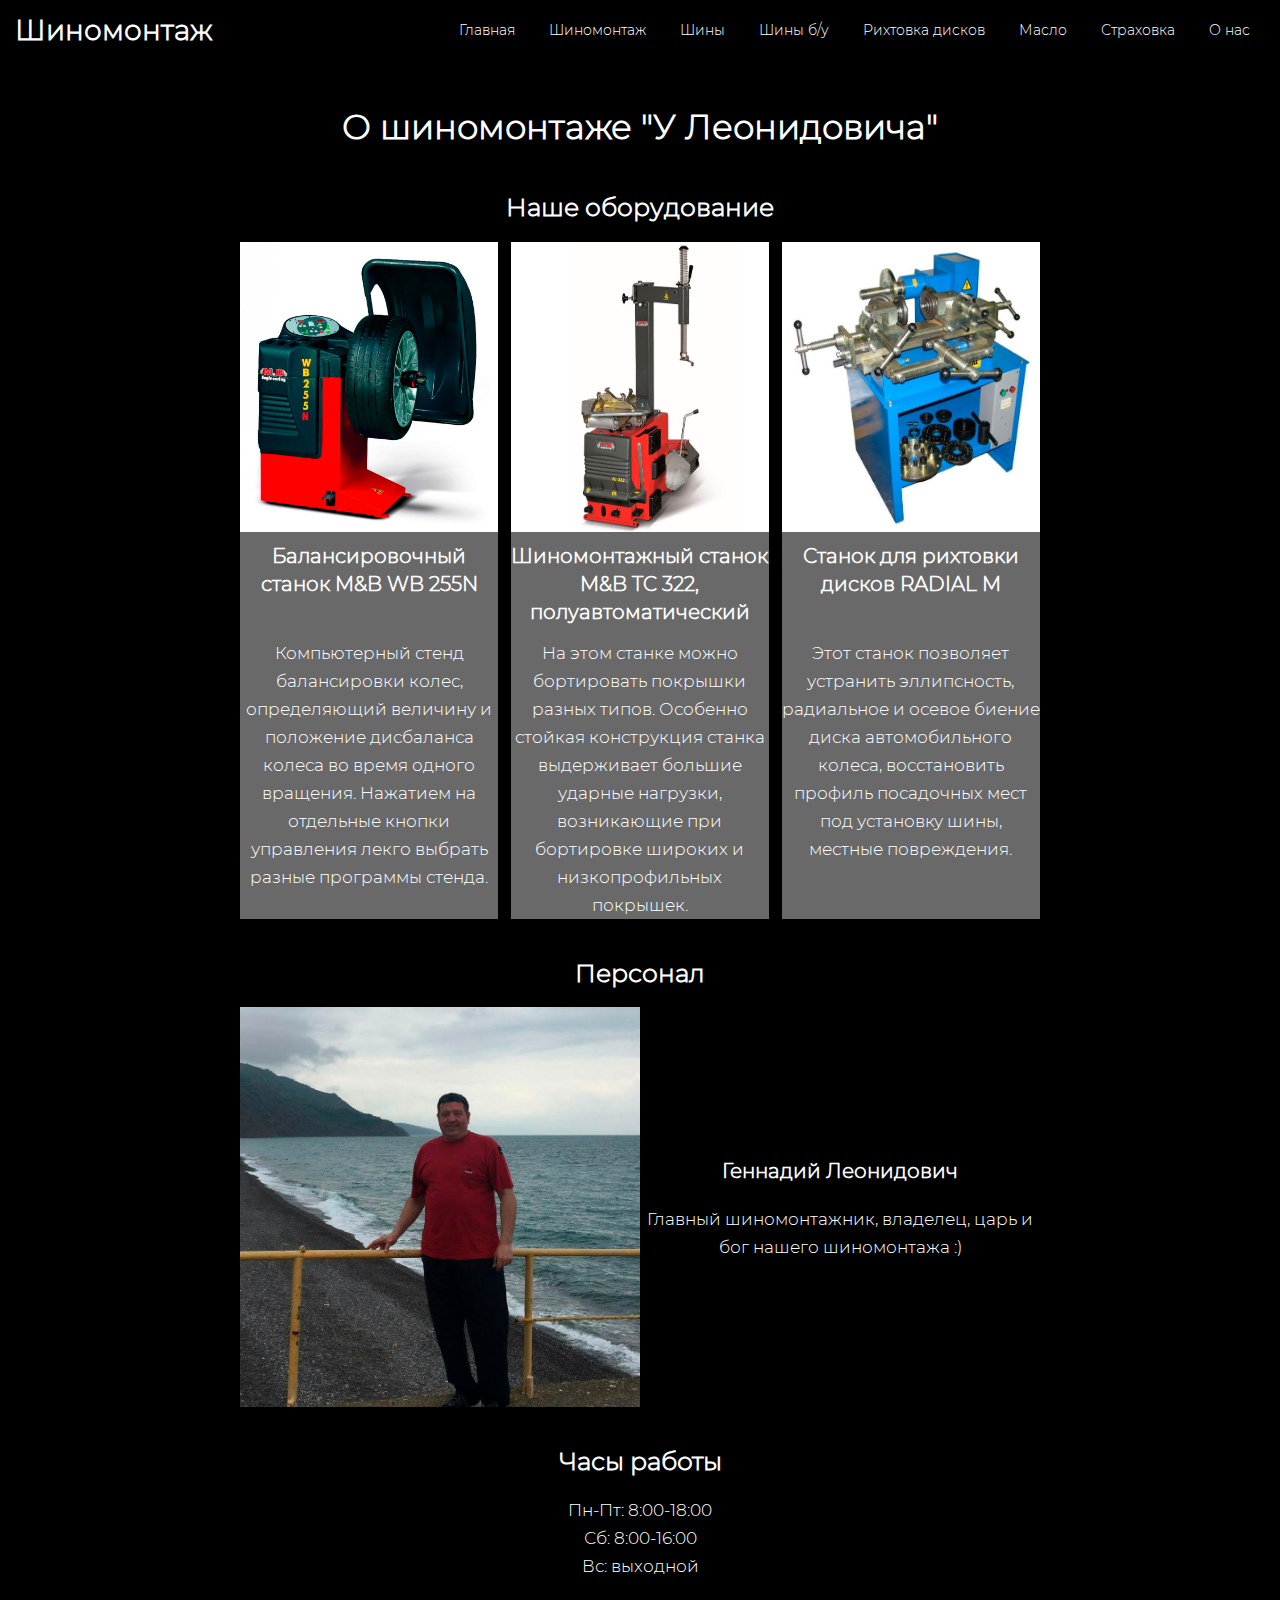
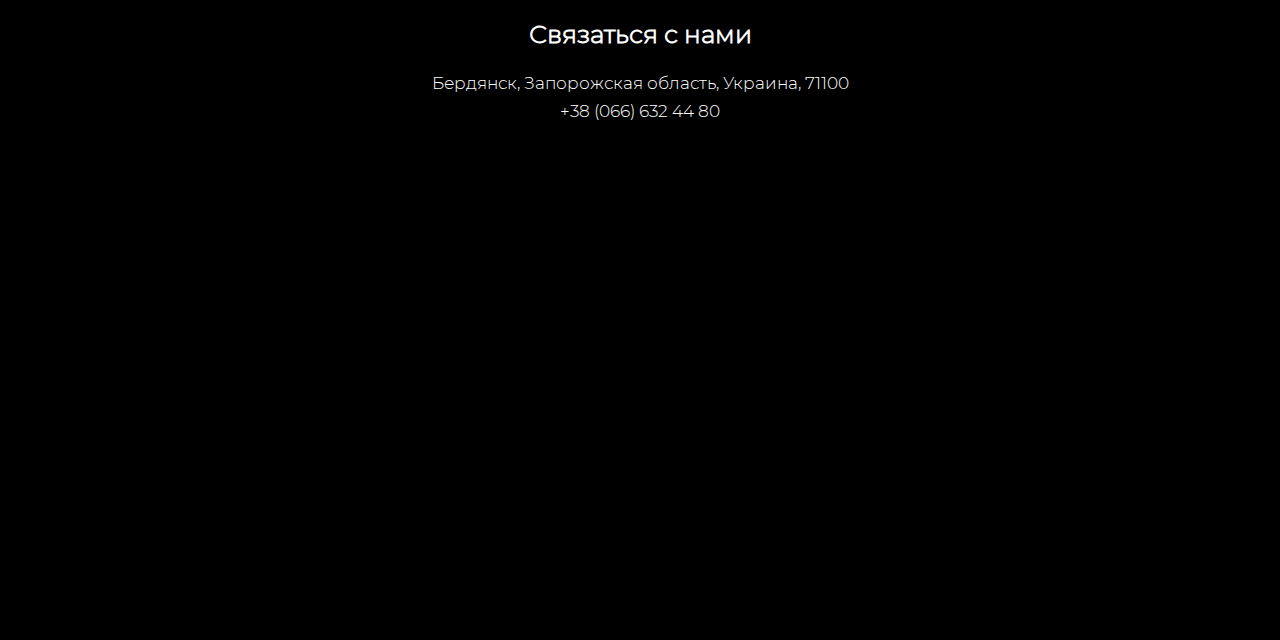
==== shinomontazh/pages/about_us.html @ 6fb2cc28 "pre-final version" ====
<!DOCTYPE html>
<html lang="ru">
  <head>
    <title>Шиномонтаж</title>
    <meta charset="utf-8">
    <link rel="stylesheet" type="text/css" href="../stylesheet.css">
  </head>
  <body>
  	<header> 
  		<h1><a href="index.html">Шиномонтаж</a></h1>
  			<nav>
  				<a href="../index.html">Главная</a>
  				<a href="shinomontazh.html">Шиномонтаж</a>
  				<a href="tires.html">Шины</a>
  				<a href="used_tires.html">Шины б/у</a>
  				<a href="discs.html">Рихтовка дисков</a>
  				<a href="oil.html">Масло</a>
  				<a href="insurance.html">Страховка</a>
  				<a href="about_us.html">О нас</a>
  			</nav>
  	</header>
    <main class="about_us">
      <h1 class="topic">О шиномонтаже "У Леонидовича"</h1>
      <h2>Наше оборудование</h2>
      <div class="equipment">
        <img src="../images/about_us/wb255n.jpg" 
          alt="Изображение балансировочного станка M&#38;B WB 255N">
        <img src="../images/about_us/tc_322.jpg"
          alt="Изображение шиномонтажного станка M&#38;B TC 322">
        <img src="../images/about_us/radial-m.jpg"
          alt="Изображение станка для рихтовки дисков RADIAL M">
        <h3>Балансировочный станок M&#38;B WB 255N</h3>
        <h3>Шиномонтажный станок M&#38;B TC 322, полуавтоматический</h3>
        <h3>Станок для рихтовки дисков RADIAL M</h3>
        <p>Компьютерный стенд балансировки колес, определяющий величину и
          положение дисбаланса колеса во время одного вращения. Нажатием на
          отдельные кнопки управления лекго выбрать разные программы стенда.</p>
        <p>На этом станке можно бортировать покрышки разных типов. Особенно
          стойкая конструкция станка выдерживает большие ударные нагрузки,
          возникающие при бортировке широких и низкопрофильных покрышек.</p>
        <p>Этот станок позволяет устранить эллипсность, радиальное и осевое
          биение диска автомобильного колеса, восстановить профиль посадочных
          мест под установку шины, местные повреждения.</p>
      </div>
      <h2>Персонал</h2>
      <div class="staff">
        <img src="../images/about_us/leonidovich.jpg"
          alt="Изображение красивого мужчины в самом расцвете сил">
        <div>
          <h3>Геннадий Леонидович</h3>
          <p>Главный шиномонтажник, владелец, царь и бог нашего
          шиномонтажа :)</p>
        </div>
      </div>
      <h2>Часы работы</h2>
      <p>Пн-Пт: 8:00-18:00<br>
        Сб: 8:00-16:00<br>
        Вс: выходной</p>
      <h2>Связаться с нами</h2>
      <p>Бердянск, Запорожская область, Украина, 71100<br>
        +38 (066) 632 44 80</p>
      <iframe src="https://www.google.com/maps/embed?pb=!1m18!1m12!1m3!1d761.9227192701483!2d36.80080589202256!3d46.75952779755217!2m3!1f0!2f0!3f0!3m2!1i1024!2i768!4f13.1!3m3!1m2!1s0x0%3A0x0!2zNDbCsDQ1JzM0LjMiTiAzNsKwNDgnMDUuNiJF!5e1!3m2!1sru!2sua!4v1567977193479!5m2!1sru!2sua" 
      width="600" height="450" frameborder="0" style="border:0;" allowfullscreen=""></iframe>
    </main>
  </body>
</html>
---- shinomontazh/stylesheet.css ----
@font-face {
	font-family: 'Montserrat';
	src: url('fonts/montserrat/Montserrat-Light.eot');
	src: local('Montserrat Light'), local('Montserrat-Light'),
		url('fonts/montserrat/Montserrat-Light.eot?#iefix') format('embedded-opentype'),
		url('fonts/montserrat/Montserrat-Light.woff') format('woff'),
		url('fonts/montserrat/Montserrat-Light.ttf') format('truetype');
	font-style: normal;
	font-weight: 300;
}
body {
	background-color: black;
	color: white;
	font-family: 'Montserrat', Arial, sans-serif;
	font-size: 14px;
	line-height: 200%;
	margin: 0px;
	padding-bottom: 40px;
}
header {
	align-items: center;
	background-color: black;
	display: inline-flex;
	justify-content: space-between;
	position: fixed;
	max-height: 60px;
	min-width: 700px;
	width: 100%;
	z-index: 10; /*для перекрытия position: absolute;*/
}
a {
	color: white;
	text-decoration: none;
}
a:hover {
	color: lightblue;
	transition: 1s;
}
nav a, header > h1 {
  padding: 15px;
}
nav :last-child {
  padding-right: 30px;
}
main {
	padding-top: 60px;
	text-align: center;
}
.welcome {
	background: url(images/homepage/welcome_img.jpg) no-repeat center;
	background-size: cover;
	display: flex;
	place-items: center center;
	font-size: 3em;
	line-height: 200%;
	height: 767px;
	min-width: 700px;
	margin: auto;
	padding: 0px;
}
.services {
	display: grid;
	gap: 1vw;
	grid-template: 420px auto 420px auto 420px auto / 50% 50%;
	place-items: center center;
	margin: auto;
	width: 1020px;
}
.services img {
  max-height: 100%;
  max-width: 100%;
}
.services .grid_cell {
	align-self: start;
}
main .topic {
  padding: 30px;
}
.about_us_homepage {
	margin: auto;
  width: 50%;
}

/*Стили для shinomontazh.html и discs.html*/
.shinomontazh, .discs {
	font-size: 1.3em;
	margin: auto;
	width: 1020px;
}
.table_name {
	text-align: right;
}
.table_name img, .table_name h2,     /*делаю ячейки меньше*/
.repair_tires :nth-child(n),
.ventil_installation :nth-child(n),
.other :nth-child(n), .straightening :nth-child(n) {
	margin: 5px;
}
.shinomontazh p, .shinomontazh td,
.discs p {                       /*голубой цвет для цен*/
	color: lightblue;
}
.star_text {
	font-size: 0.7em;
}
.grid_car_table {
	display: grid;
	grid-template: 4fr repeat(8, 1fr) / 0.8fr repeat(5, 1fr);
	place-items: center center;
}
.grid_car_table p {
	margin: 0px;
}
.shinomontazh table {
	border-collapse: collapse;
	margin-top: 20px;
}
.shinomontazh td {
/*border-bottom: solid 1px white;
	border-top: solid 1px white;*/
	width: 17.3%;
}
.grid_car_table .bold_text, th {
	color: white;
	font-size: 1.1em;
	font-weight: bold;
	text-align: center;
}
.repair_tires, .ventil_installation,
.other, .straightening {
	display: grid;
	place-items: center center;
	margin: auto;
	margin-top: 20px;
	width: 65%;
}
.repair_tires {
	grid-template: 1.2fr repeat(6, 1fr) / 85% 15%;
}
.ventil_installation {
	grid-template: 1.2fr repeat(2, 1fr) / 85% 15%;
}
.other {
	grid-template: 1.2fr repeat(6, 1fr) / 85% 15%;
}
.straightening {
  grid-template: 1.2fr repeat(3, 1fr) / 85% 15%;
}

/*Стили для tires.html*/
.tires {
	font-size: 1.2em;
	margin: auto;
	min-width: 950px;
}
.tires_table{
	text-align: center;
	width: 100%;
}
.columns_name {
	display: grid;
	grid-template-columns: repeat(5, 12.5vw) 40vw;
}

.tires .summer, .tires .winter {
	font-size: 2em;
	font-weight: bold;
}
.tires td {
	background-color: #313F52;
	font-weight: bold;
}
.tires tr:nth-child(n+22) td {
	background-color: #545E52;
}

.tires_link button {
	background-color: inherit;
	border: none;
	border-radius: 50%;
	font-size: inherit;
	margin-top: 40px;
	padding: 20px;
}
.tires_link button:hover {
  transform: scale(1.2);
  transition: 2s;
}
.tires_link a {
	background-color: LemonChiffon;
	border-radius: 50%;
	color: black;
	font-family: 'Montserrat', Arial, sans-serif;
	font-weight: bold;
	padding: 20px;
}
.tires_link a:hover {
	background-color: LightYellow;
}
/* Попытка сделать выдвигающееся меню (не очень практично)
.tires ul, li {
	background-color: DarkOrange;	
	list-style: none;
	margin: 0px -1.1em;
	text-align: left;
	width: 12.5vw;
}
.tires li { 
	text-align: center;
	padding: 20px 0px;
	width: 100%;
}
.tires_list ul {
	left: -100vw;
	position: absolute;
}
.tires ul li:hover {
	background: tomato;
}
.tires ul li:hover > ul {
	transform: translate(115.4vw, -116px);
}
.tires .info li {
	display: grid;
	grid-template-columns: 1fr 1fr;
}
.tires .info li {
	width: 40vw;
}
*/
/* Попытка №2 
.hidden_info {
	position: relative;
	left: -1500px;
	opacity: 0;
	transition: 1s;
	z-index: -1;
}
.only_one_width:hover~.hidden_info,
.width:hover~.section,
.section:hover~.hidden_info,
.hidden_info:hover {
	opacity: 1;
	transform: translateX(1500px);
}*/

/*Стили для oil.html */
.oil {
	margin: auto;
	min-width: 700px;
}
.oil_brand {
	display: flex;
	flex-direction: column;
  text-align: left;
	top: 30vh;
  width: 25vw;
}
.oil_brand div {
	text-align: center;
	width: 25vw;
}
.oil_brand div:hover {
  background-color: orchid;
  transition: 1s;
}
.oil_brand > div > div{
	display: none;
  transition: 0.5s;
}
.oil_brand:hover .oil_link {
	opacity: 0;
  transition: 0.5s;
}
.oil_brand:hover .oil_link:hover {
	opacity: 1;
}
.oil_brand > div > div {
  display: inline-grid;
	grid-template-columns: 70% 30%;
  justify-content: center;
  position: fixed;
  right: -80vw;
  top: 65px;
  width: 65vw;
  z-index: 10;
}
.oil_brand > .oil_brand_part1 > div {
  top: 186px;
}
.oil_brand > div:hover > div {
  top: 65px;
  right: 0vw;
  transition: 0.5s;
}
.oil_brand > .oil_brand_part1:hover > div {
  top: 186px;
}
.oil_brand > .toyota:hover > .toyota_table {
  font-size: 0.9em;
}
.oil_brand > div > div > p {
	margin: 0px;
}
.oil_brand > div > div :nth-child(n+3) {
	background-color: slateblue;
}
.oil_brand > .toyota > div > p {
	height: 20px;
}
.oil_brand > div > div :nth-child(4n+3),
.oil_brand > div > div :nth-child(4n+4) {
	background-color: RoyalBlue;
}
.oil_link {
	font-size: 1.2em;
	text-align: center;
	position: fixed;
	left: 30vw;
	top: 210px;
  transition: 1s;
	width: 60vw;
}
.oil_link button {
	background-color: inherit;
	border: none;
	border-radius: 50%;
	font-size: inherit;
	margin-top: 40px;
	padding: 20px;
}
.oil_link button:hover {
  transform: scale(1.2);
  transition: 2s;
}
.oil_link a {
	background-color: orchid;
	border-radius: 50%;
	color: white;
	font-family: 'Montserrat', Arial, sans-serif;
	padding: 20px;
}
.oil_link a:hover {
	background-color: violet;
}

/* Стили для about_us.html */
.about_us {
	font-size: 1.2em;
	margin: auto;
	min-width: 500px;
}
.equipment {
	display: grid;
	grid-template: 3fr 1fr 3fr / repeat(3, 1fr);
	column-gap: 1vw;
	margin: inherit;
	min-width: 800px;
	width: 60vw;
}
.equipment h3, .equipment p {
	background-color: DimGray;
	margin: 0px;
	padding-top: 10px;
}
.equipment img {
	height: 100%;
	width: 100%;
}
.equipment~h2 {
	margin-top: 40px;

}
.staff {
	display: grid;
	grid-template-columns: 50% 50%;
	place-items: center center;
	margin:auto;
	width: 800px;
}
.staff img {
  max-height: 100%;
  max-width: 100%;
}
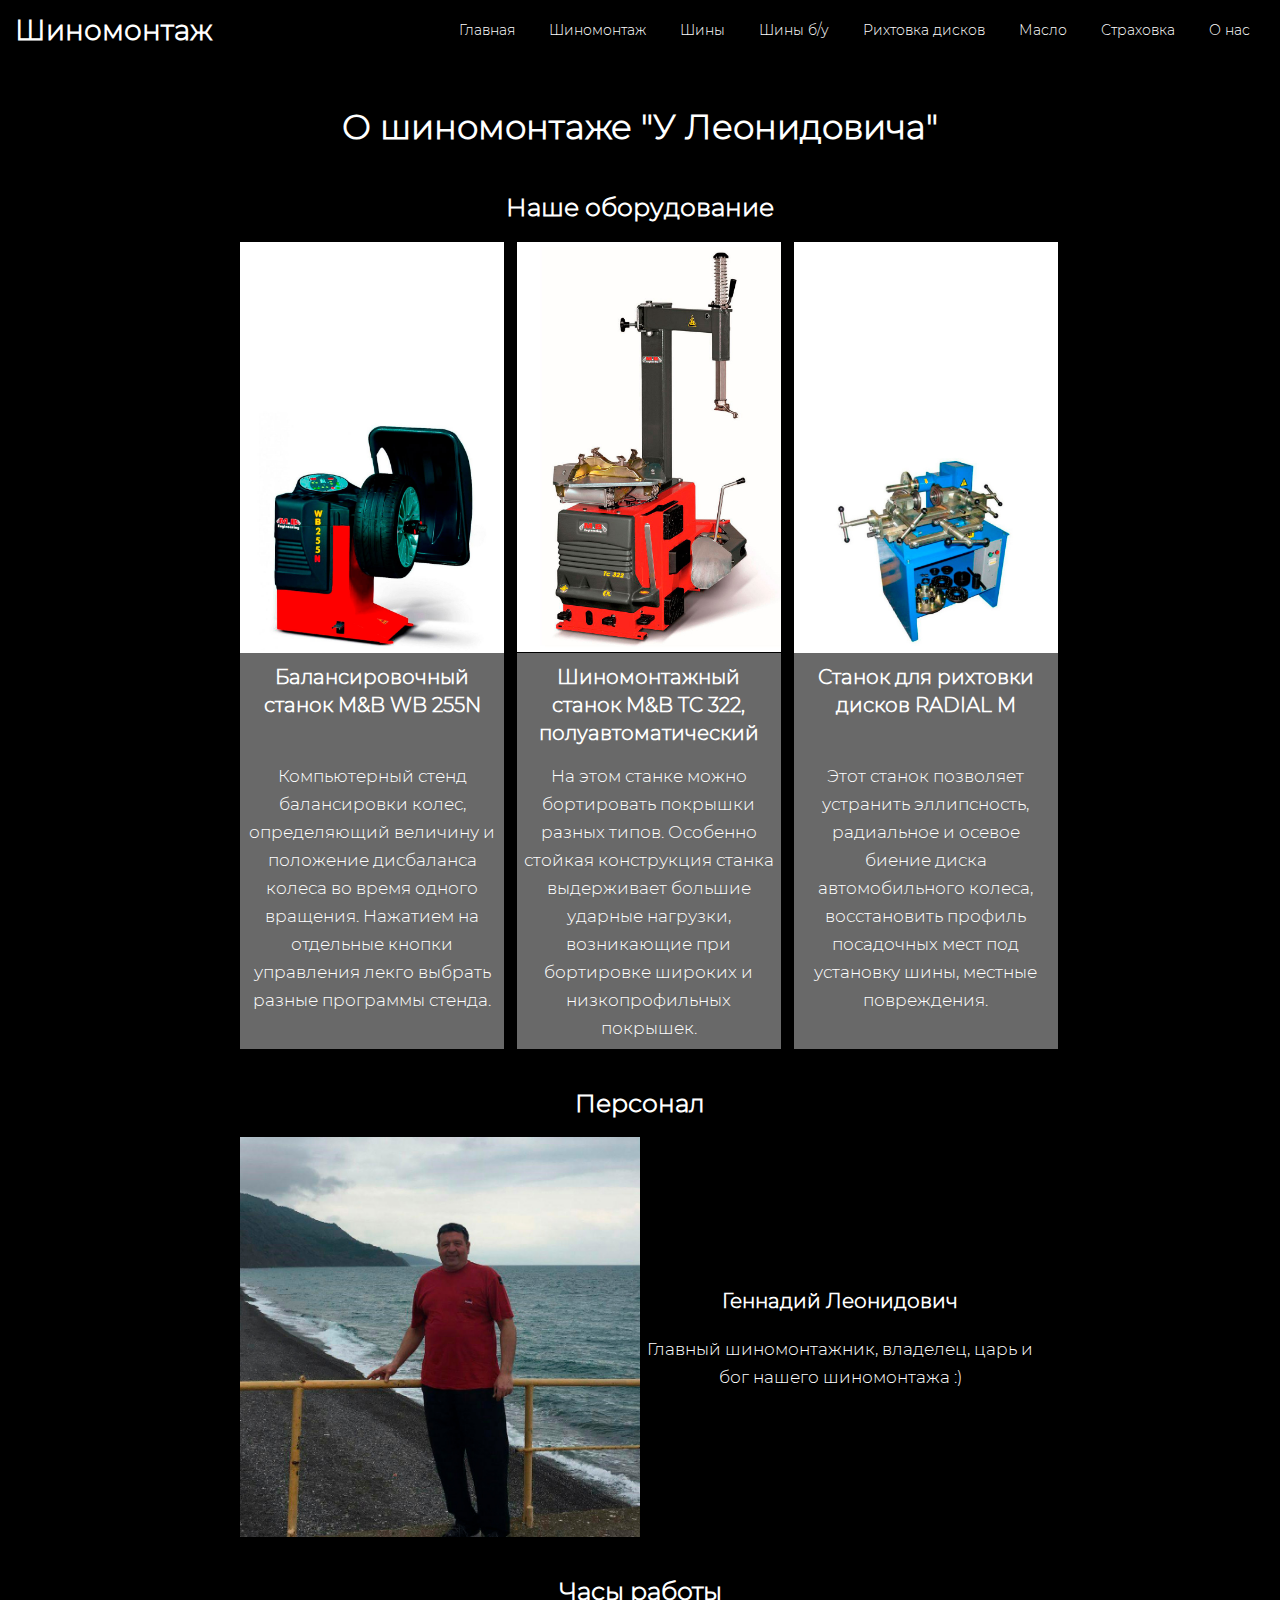
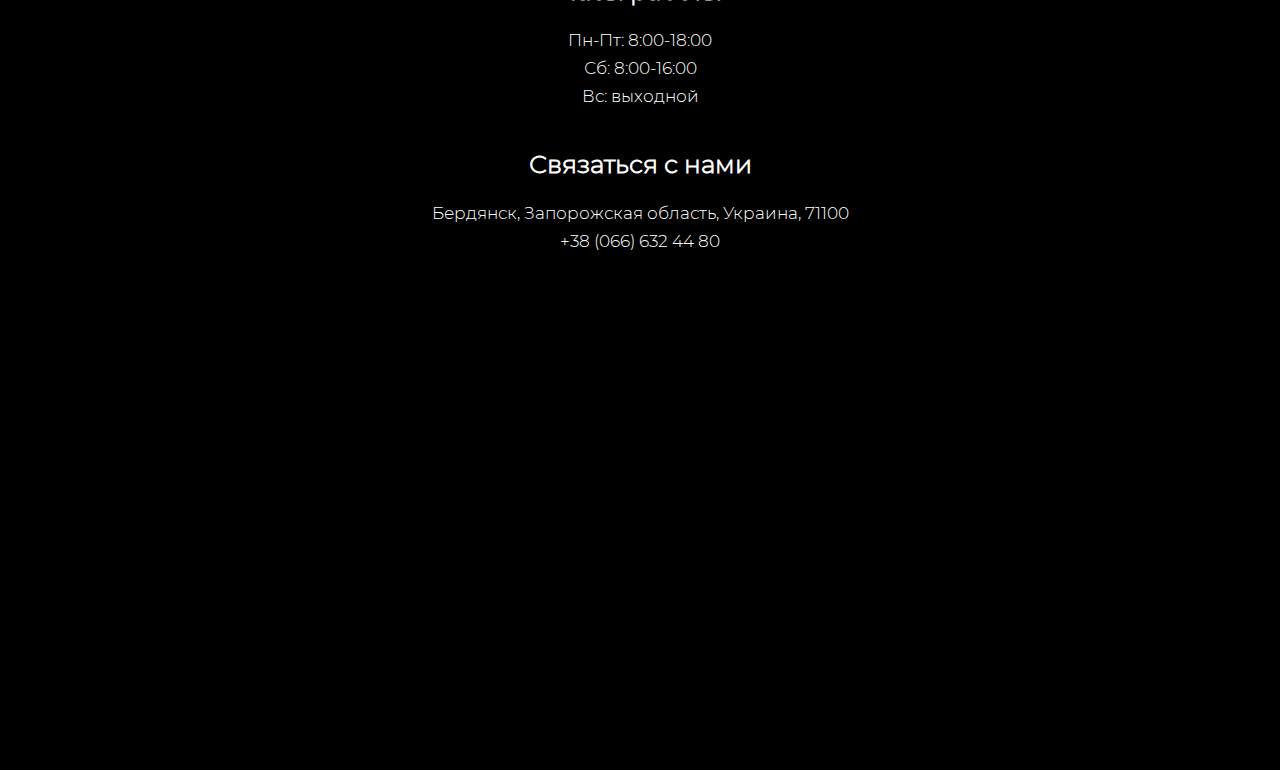
==== commit 95409ce0: "чуток полатал" ====
--- a/shinomontazh/pages/about_us.html
+++ b/shinomontazh/pages/about_us.html
@@ -7,7 +7,7 @@
   </head>
   <body>
   	<header> 
-  		<h1><a href="index.html">Шиномонтаж</a></h1>
+  		<h1><a href="../index.html">Шиномонтаж</a></h1>
   			<nav>
   				<a href="../index.html">Главная</a>
   				<a href="shinomontazh.html">Шиномонтаж</a>
--- a/shinomontazh/stylesheet.css
+++ b/shinomontazh/stylesheet.css
@@ -14,8 +14,11 @@
 	font-family: 'Montserrat', Arial, sans-serif;
 	font-size: 14px;
 	line-height: 200%;
-	margin: 0px;
+	margin: 0;
+	padding: 0;
 	padding-bottom: 40px;
+	width: 100%;
+	height: 100%;
 }
 header {
 	align-items: center;
@@ -45,6 +48,9 @@
 main {
 	padding-top: 60px;
 	text-align: center;
+}
+main .topic {
+  padding: 30px;
 }
 .welcome {
 	background: url(images/homepage/welcome_img.jpg) no-repeat center;
@@ -55,6 +61,7 @@
 	line-height: 200%;
 	height: 767px;
 	min-width: 700px;
+	width: 100%;
 	margin: auto;
 	padding: 0px;
 }
@@ -73,9 +80,6 @@
 .services .grid_cell {
 	align-self: start;
 }
-main .topic {
-  padding: 30px;
-}
 .about_us_homepage {
 	margin: auto;
   width: 50%;
@@ -89,62 +93,55 @@
 }
 .table_name {
 	text-align: right;
+}
+.shinomontazh p, .shinomontazh td,
+.discs p {                       /*голубой цвет для цен*/
+	color: lightblue;
+}
+.star_text {
+	font-size: 0.7em;
+}
+.shinomontazh table {
+	border-collapse: collapse;
+	margin-bottom: 30px;
+}
+.shinomontazh td {
+/*border-bottom: solid 1px white;
+	border-top: solid 1px white;*/
+	width: 17.3%;
+}
+.shinomontazh th {
+	color: white;
+	font-size: 1.1em;
+	font-weight: bold;
+	text-align: center;
+}
+.repair_tires, .ventil_installation,
+.other, .straightening {
+	display: grid;
+	gap: 1vw;
+	place-items: center center;
+	margin: auto;
+	margin-top: 20px;
+	width: 65%;
+}
+.repair_tires {
+	grid-template: 1.2fr repeat(3, 1fr) 2fr / 80% 20%;
+}
+.ventil_installation {
+	grid-template: 1.2fr repeat(2, 1fr) / 80% 20%;
+}
+.other {
+	grid-template: 1.2fr repeat(6, 1fr) / 80% 20%;
+}
+.straightening {
+  grid-template: 1.2fr repeat(3, 1fr) / 80% 20%;
 }
 .table_name img, .table_name h2,     /*делаю ячейки меньше*/
 .repair_tires :nth-child(n),
 .ventil_installation :nth-child(n),
 .other :nth-child(n), .straightening :nth-child(n) {
 	margin: 5px;
-}
-.shinomontazh p, .shinomontazh td,
-.discs p {                       /*голубой цвет для цен*/
-	color: lightblue;
-}
-.star_text {
-	font-size: 0.7em;
-}
-.grid_car_table {
-	display: grid;
-	grid-template: 4fr repeat(8, 1fr) / 0.8fr repeat(5, 1fr);
-	place-items: center center;
-}
-.grid_car_table p {
-	margin: 0px;
-}
-.shinomontazh table {
-	border-collapse: collapse;
-	margin-top: 20px;
-}
-.shinomontazh td {
-/*border-bottom: solid 1px white;
-	border-top: solid 1px white;*/
-	width: 17.3%;
-}
-.grid_car_table .bold_text, th {
-	color: white;
-	font-size: 1.1em;
-	font-weight: bold;
-	text-align: center;
-}
-.repair_tires, .ventil_installation,
-.other, .straightening {
-	display: grid;
-	place-items: center center;
-	margin: auto;
-	margin-top: 20px;
-	width: 65%;
-}
-.repair_tires {
-	grid-template: 1.2fr repeat(6, 1fr) / 85% 15%;
-}
-.ventil_installation {
-	grid-template: 1.2fr repeat(2, 1fr) / 85% 15%;
-}
-.other {
-	grid-template: 1.2fr repeat(6, 1fr) / 85% 15%;
-}
-.straightening {
-  grid-template: 1.2fr repeat(3, 1fr) / 85% 15%;
 }
 
 /*Стили для tires.html*/
@@ -300,7 +297,7 @@
   font-size: 0.9em;
 }
 .oil_brand > div > div > p {
-	margin: 0px;
+	margin: -1px;
 }
 .oil_brand > div > div :nth-child(n+3) {
 	background-color: slateblue;
@@ -352,24 +349,19 @@
 }
 .equipment {
 	display: grid;
-	grid-template: 3fr 1fr 3fr / repeat(3, 1fr);
+	grid-template: auto 1fr 3fr / repeat(3, 33%);
 	column-gap: 1vw;
 	margin: inherit;
 	min-width: 800px;
-	width: 60vw;
+	width: 60%;
 }
 .equipment h3, .equipment p {
 	background-color: DimGray;
 	margin: 0px;
-	padding-top: 10px;
-}
-.equipment img {
-	height: 100%;
-	width: 100%;
+	padding: 10px 5px 5px 5px;
 }
 .equipment~h2 {
 	margin-top: 40px;
-
 }
 .staff {
 	display: grid;
@@ -378,7 +370,7 @@
 	margin:auto;
 	width: 800px;
 }
-.staff img {
+.equipment img, .staff img {
   max-height: 100%;
   max-width: 100%;
 }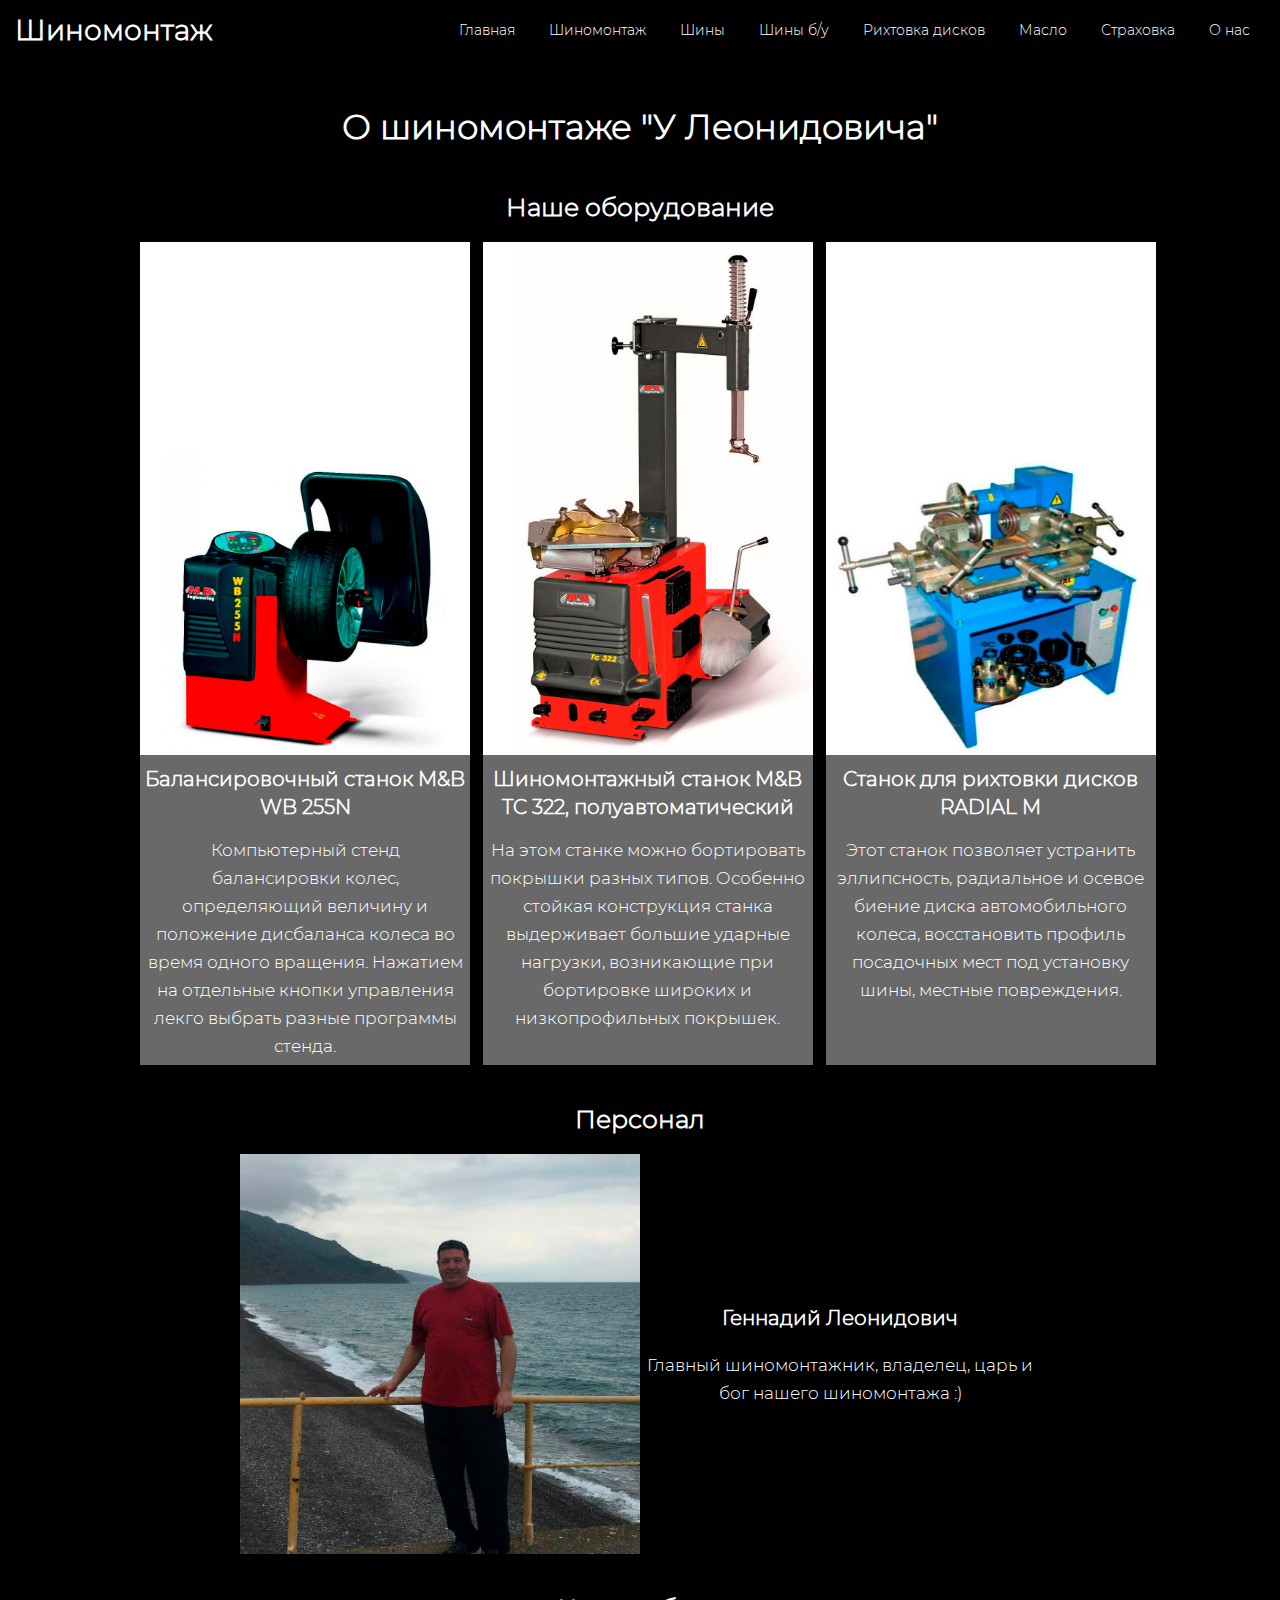
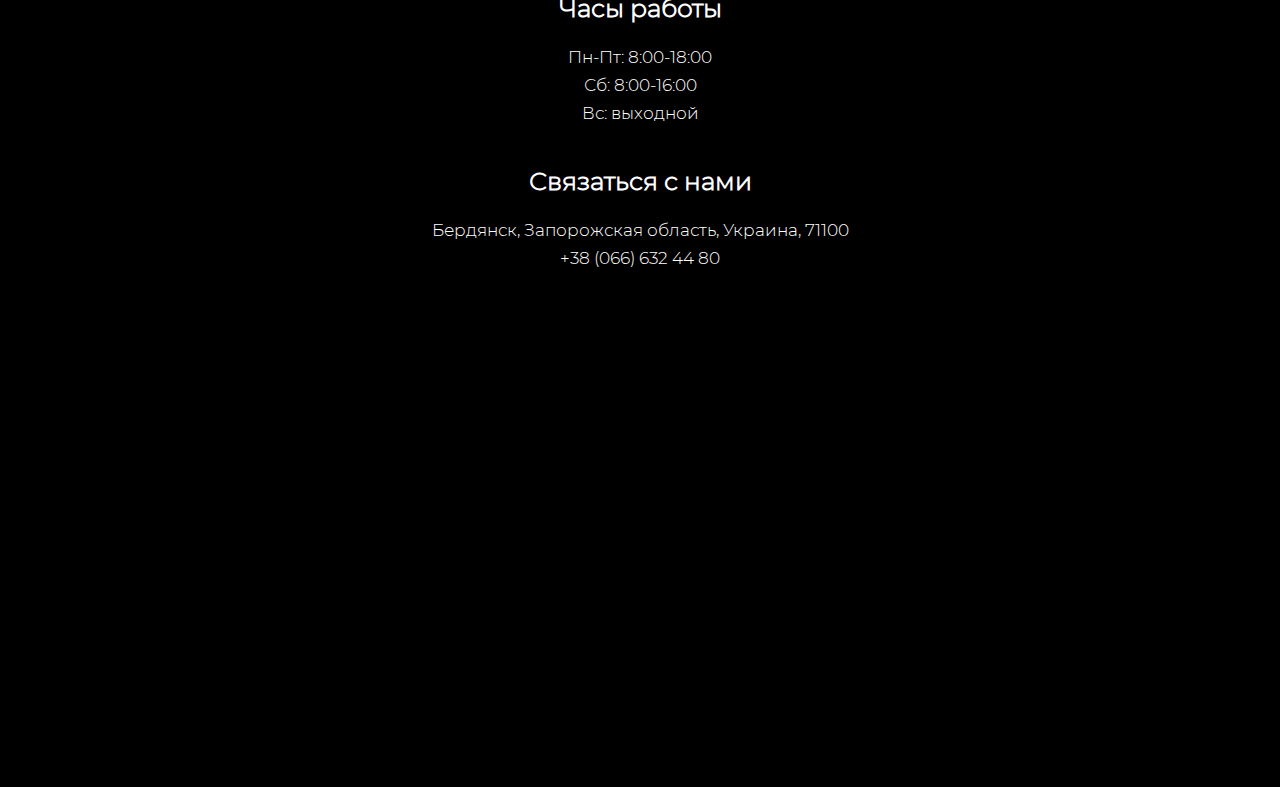
==== commit 40311a37: "vrode_norm" ====
--- a/shinomontazh/pages/about_us.html
+++ b/shinomontazh/pages/about_us.html
@@ -22,7 +22,7 @@
     <main class="about_us">
       <h1 class="topic">О шиномонтаже "У Леонидовича"</h1>
       <h2>Наше оборудование</h2>
-      <div class="equipment">
+      <div class="equipment" lang="ru">
         <img src="../images/about_us/wb255n.jpg" 
           alt="Изображение балансировочного станка M&#38;B WB 255N">
         <img src="../images/about_us/tc_322.jpg"
--- a/shinomontazh/stylesheet.css
+++ b/shinomontazh/stylesheet.css
@@ -34,6 +34,7 @@
 a {
 	color: white;
 	text-decoration: none;
+	white-space: nowrap;
 }
 a:hover {
 	color: lightblue;
@@ -48,6 +49,7 @@
 main {
 	padding-top: 60px;
 	text-align: center;
+	overflow: hidden;
 }
 main .topic {
   padding: 30px;
@@ -63,7 +65,10 @@
 	min-width: 700px;
 	width: 100%;
 	margin: auto;
-	padding: 0px;
+	padding: 0;
+}
+.table-cell {
+	margin: inherit;
 }
 .services {
 	display: grid;
@@ -72,6 +77,7 @@
 	place-items: center center;
 	margin: auto;
 	width: 1020px;
+	word-wrap: break-word;
 }
 .services img {
   max-height: 100%;
@@ -349,11 +355,12 @@
 }
 .equipment {
 	display: grid;
-	grid-template: auto 1fr 3fr / repeat(3, 33%);
+	grid-template-columns: 33% 33% 33%;
 	column-gap: 1vw;
 	margin: inherit;
-	min-width: 800px;
-	width: 60%;
+	min-width: 500px;
+	width: 1000px;
+	word-wrap: break-word;
 }
 .equipment h3, .equipment p {
 	background-color: DimGray;
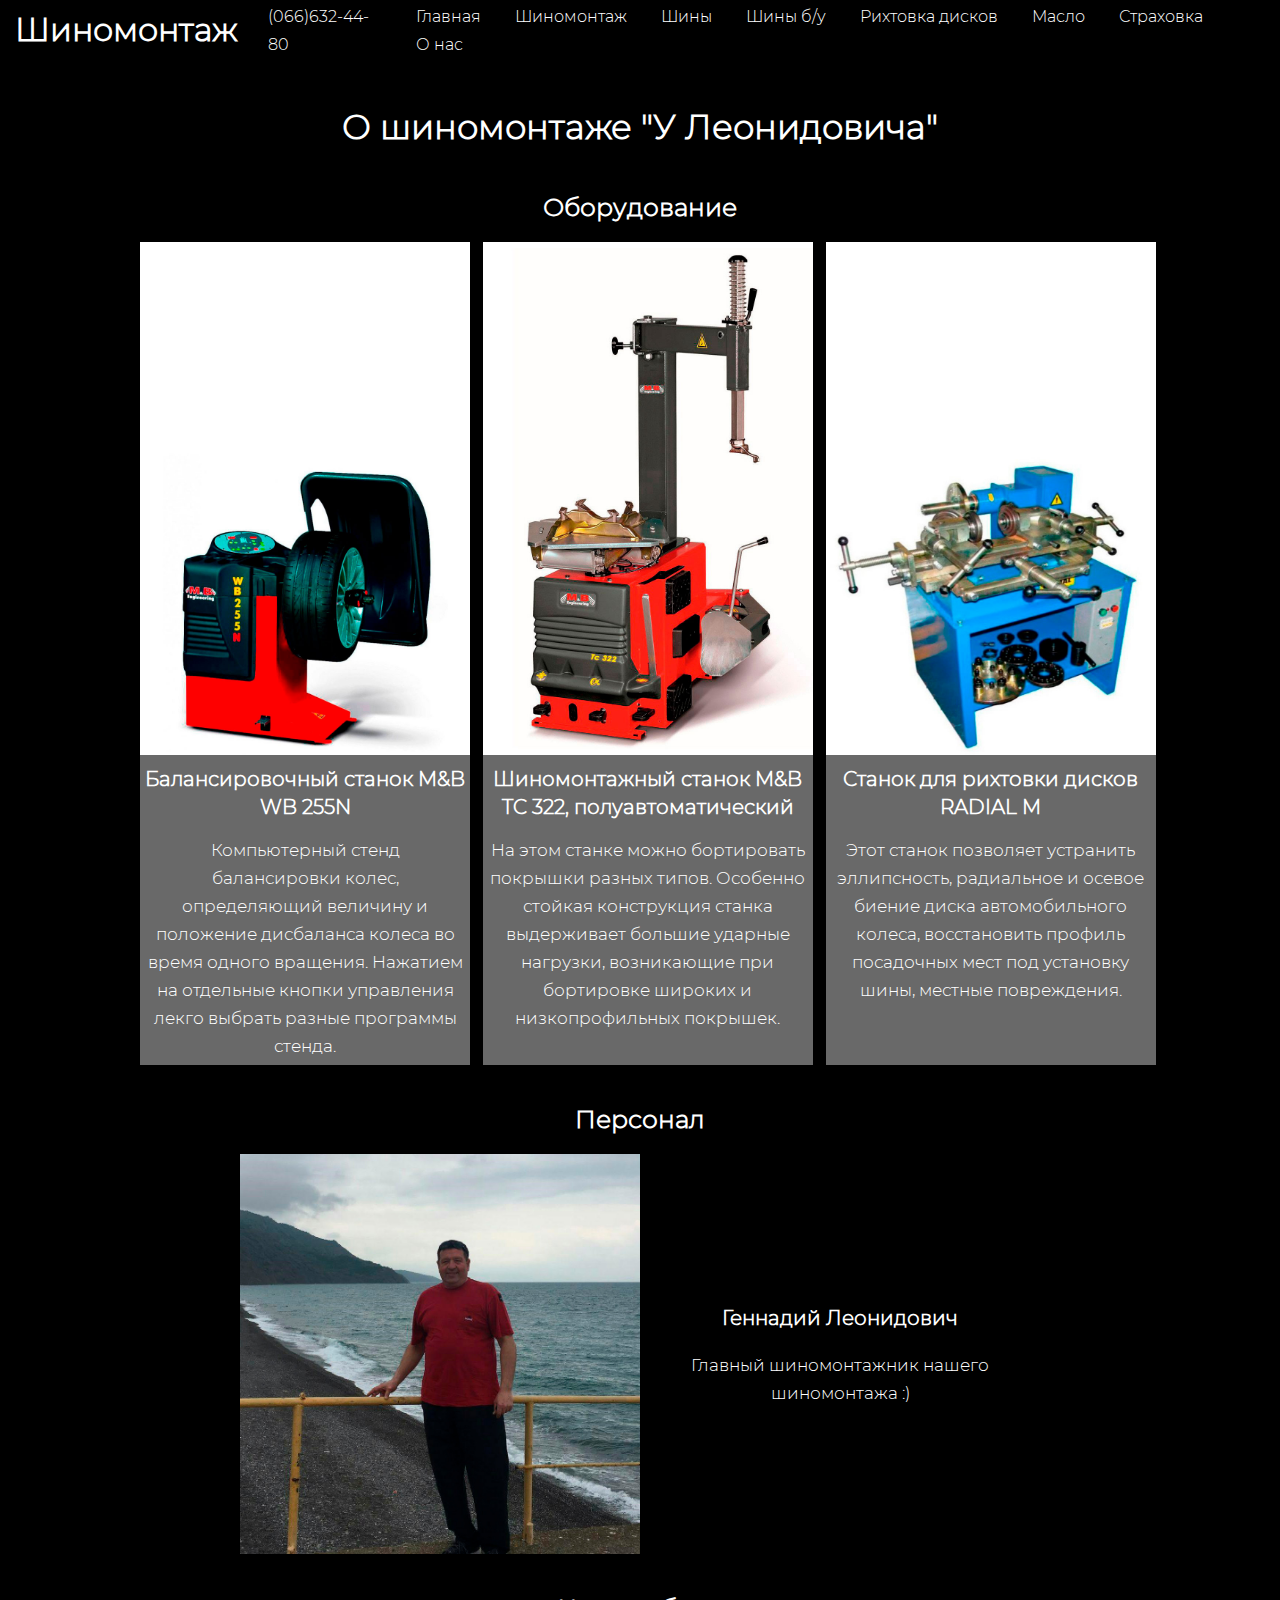
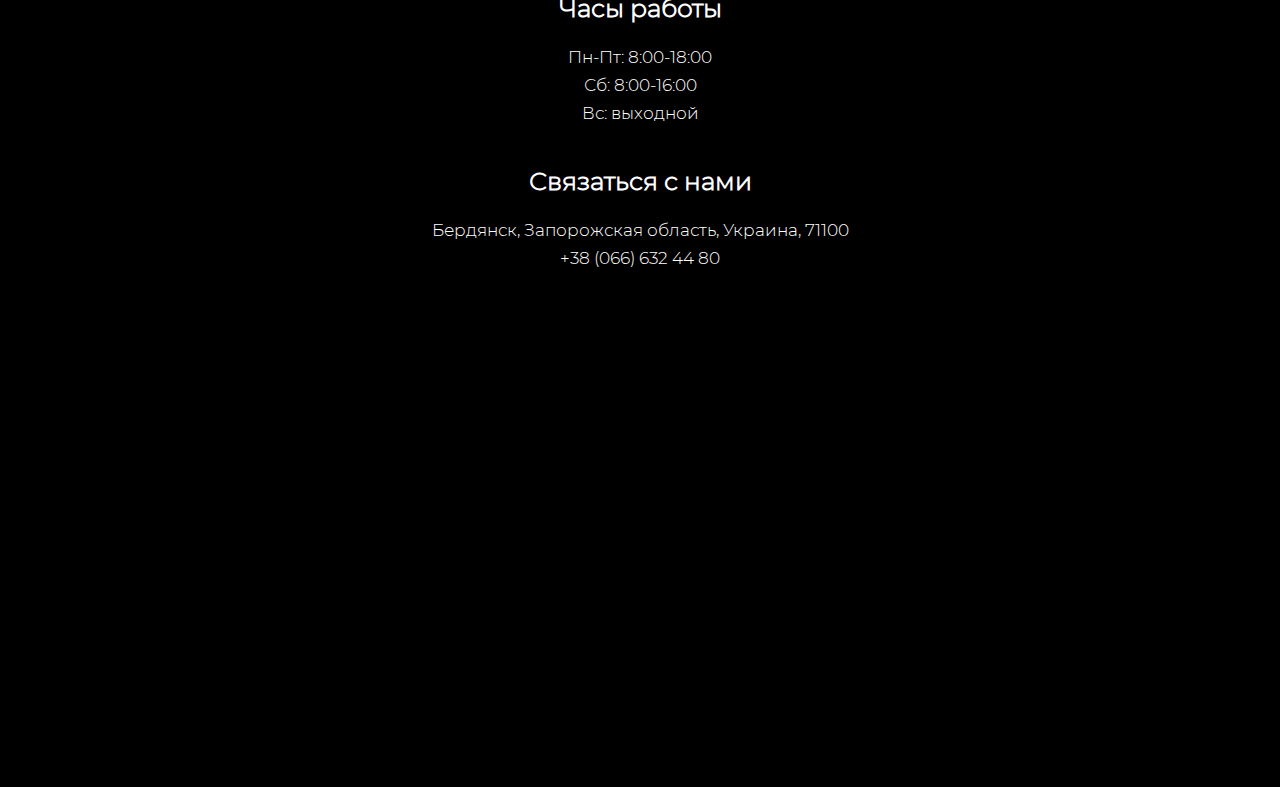
==== commit 760fc06a: "new project" ====
--- a/shinomontazh/pages/about_us.html
+++ b/shinomontazh/pages/about_us.html
@@ -3,42 +3,59 @@
   <head>
     <title>Шиномонтаж</title>
     <meta charset="utf-8">
+    <meta name="description" content="Лучший шиномонтаж города Бердянск
+    с низкими ценами, отличным качеством обслуживания и самым 
+    современным оборудованием">
     <link rel="stylesheet" type="text/css" href="../stylesheet.css">
+    <link rel="stylesheet" type="text/css" href="../media.css"
+    media="screen and (max-device-width: 768px) and 
+    (orientation: portrait)">
   </head>
   <body>
   	<header> 
-  		<h1><a href="../index.html">Шиномонтаж</a></h1>
-  			<nav>
-  				<a href="../index.html">Главная</a>
-  				<a href="shinomontazh.html">Шиномонтаж</a>
-  				<a href="tires.html">Шины</a>
-  				<a href="used_tires.html">Шины б/у</a>
-  				<a href="discs.html">Рихтовка дисков</a>
-  				<a href="oil.html">Масло</a>
-  				<a href="insurance.html">Страховка</a>
-  				<a href="about_us.html">О нас</a>
-  			</nav>
-  	</header>
+      <input type="checkbox" id="submenu">
+      <label for="submenu">Шиномонтаж</label>
+      <h1>
+        <a href="../index.html">Шиномонтаж</a>
+      </h1>
+      <div class="burger-line first"></div>
+      <div class="burger-line second"></div>
+      <div class="burger-line third"></div>
+      <div class="burger-line fourth"></div>
+      <p>(066)632-44-80</p>
+      <nav>
+          <a href="../index.html">Главная</a>
+          <a href="shinomontazh.html">Шиномонтаж</a>
+          <a href="tires.html">Шины</a>
+          <a href="used_tires.html">Шины б/у</a>
+          <a href="discs.html">Рихтовка дисков</a>
+          <a href="oil.html">Масло</a>
+          <a href="insurance.html">Страховка</a>
+          <a href="about_us.html">О нас</a>
+      </nav>
+    </header>
     <main class="about_us">
-      <h1 class="topic">О шиномонтаже "У Леонидовича"</h1>
-      <h2>Наше оборудование</h2>
+      <h1 class="topic">О шиномонтаже  
+        <span class="nowrap">"У Леонидовича"</span>
+      </h1>
+      <h2>Оборудование</h2>
       <div class="equipment" lang="ru">
         <img src="../images/about_us/wb255n.jpg" 
           alt="Изображение балансировочного станка M&#38;B WB 255N">
-        <img src="../images/about_us/tc_322.jpg"
+        <img class="fourth_cell" src="../images/about_us/tc_322.jpg"
           alt="Изображение шиномонтажного станка M&#38;B TC 322">
-        <img src="../images/about_us/radial-m.jpg"
+        <img class="seventh_cell" src="../images/about_us/radial-m.jpg"
           alt="Изображение станка для рихтовки дисков RADIAL M">
-        <h3>Балансировочный станок M&#38;B WB 255N</h3>
-        <h3>Шиномонтажный станок M&#38;B TC 322, полуавтоматический</h3>
-        <h3>Станок для рихтовки дисков RADIAL M</h3>
-        <p>Компьютерный стенд балансировки колес, определяющий величину и
+        <h3 class="second_cell">Балансировочный станок M&#38;B WB 255N</h3>
+        <h3 class="fifth_cell">Шиномонтажный станок M&#38;B TC 322, полуавтоматический</h3>
+        <h3 class="eighth_cell">Станок для рихтовки дисков RADIAL M</h3>
+        <p class="third_cell">Компьютерный стенд балансировки колес, определяющий величину и
           положение дисбаланса колеса во время одного вращения. Нажатием на
           отдельные кнопки управления лекго выбрать разные программы стенда.</p>
-        <p>На этом станке можно бортировать покрышки разных типов. Особенно
+        <p class="sixth_cell">На этом станке можно бортировать покрышки разных типов. Особенно
           стойкая конструкция станка выдерживает большие ударные нагрузки,
           возникающие при бортировке широких и низкопрофильных покрышек.</p>
-        <p>Этот станок позволяет устранить эллипсность, радиальное и осевое
+        <p class="ninth_cell">Этот станок позволяет устранить эллипсность, радиальное и осевое
           биение диска автомобильного колеса, восстановить профиль посадочных
           мест под установку шины, местные повреждения.</p>
       </div>
@@ -48,7 +65,7 @@
           alt="Изображение красивого мужчины в самом расцвете сил">
         <div>
           <h3>Геннадий Леонидович</h3>
-          <p>Главный шиномонтажник, владелец, царь и бог нашего
+          <p>Главный шиномонтажник нашего
           шиномонтажа :)</p>
         </div>
       </div>
@@ -59,8 +76,8 @@
       <h2>Связаться с нами</h2>
       <p>Бердянск, Запорожская область, Украина, 71100<br>
         +38 (066) 632 44 80</p>
-      <iframe src="https://www.google.com/maps/embed?pb=!1m18!1m12!1m3!1d761.9227192701483!2d36.80080589202256!3d46.75952779755217!2m3!1f0!2f0!3f0!3m2!1i1024!2i768!4f13.1!3m3!1m2!1s0x0%3A0x0!2zNDbCsDQ1JzM0LjMiTiAzNsKwNDgnMDUuNiJF!5e1!3m2!1sru!2sua!4v1567977193479!5m2!1sru!2sua" 
-      width="600" height="450" frameborder="0" style="border:0;" allowfullscreen=""></iframe>
-    </main>
+        <iframe src="https://www.google.com/maps/embed?pb=!1m18!1m12!1m3!1d663.8643794248106!2d36.80162531027039!3d46.759606888085095!2m3!1f0!2f0!3f0!3m2!1i1024!2i768!4f13.1!3m3!1m2!1s0x40e7cb41bed98fe3%3A0x103f363b08e76297!2z0KjQuNC90L7QvNC-0L3RgtCw0LY!5e0!3m2!1sru!2sua!4v1568664166422!5m2!1sru!2sua" 
+        width="600" height="450" frameborder="0" style="border:0;" allowfullscreen=""></iframe>
+      </main>
   </body>
 </html>--- a/shinomontazh/stylesheet.css
+++ b/shinomontazh/stylesheet.css
@@ -10,8 +10,10 @@
 }
 body {
 	background-color: black;
+	-webkit-box-sizing: border-box;
+	        box-sizing: border-box;
 	color: white;
-	font-family: 'Montserrat', Arial, sans-serif;
+	font-family: 'Montserrat', 'Arial', sans-serif;
 	font-size: 14px;
 	line-height: 200%;
 	margin: 0;
@@ -20,16 +22,38 @@
 	width: 100%;
 	height: 100%;
 }
+body::-webkit-scrollbar {
+	width: 15px;
+}
+body::-webkit-scrollbar-track {
+	background-color: black;
+}
+body::-webkit-scrollbar-thumb {
+	background: linear-gradient(to top, #4169e1, #1c2d63);
+	-webkit-background-size: contain;
+	background-size: contain;
+	border-radius: 15px;
+}
 header {
-	align-items: center;
+	-webkit-box-align: center;
+	    -ms-flex-align: center;
+	        align-items: center;
 	background-color: black;
+	display: -webkit-inline-box;
+	display: -ms-inline-flexbox;
 	display: inline-flex;
-	justify-content: space-between;
+	-webkit-box-pack: justify;
+	    -ms-flex-pack: justify;
+	        justify-content: space-between;
 	position: fixed;
 	max-height: 60px;
-	min-width: 700px;
+	min-width: 840px;
+	font-size: 1.15em;
 	width: 100%;
 	z-index: 10; /*для перекрытия position: absolute;*/
+}
+#submenu, #submenu+label, .burger-line {
+	display: none;
 }
 a {
 	color: white;
@@ -38,9 +62,12 @@
 }
 a:hover {
 	color: lightblue;
+	cursor: pointer;
+	-webkit-transition: 1s;
+	-o-transition: 1s;
 	transition: 1s;
 }
-nav a, header > h1 {
+nav a, header > h1, header > p {
   padding: 15px;
 }
 nav :last-child {
@@ -53,10 +80,15 @@
 }
 main .topic {
   padding: 30px;
+}
+.nowrap {
+	white-space: nowrap;
 }
 .welcome {
 	background: url(images/homepage/welcome_img.jpg) no-repeat center;
 	background-size: cover;
+	display: -webkit-box;
+	display: -ms-flexbox;
 	display: flex;
 	place-items: center center;
 	font-size: 3em;
@@ -70,24 +102,39 @@
 .table-cell {
 	margin: inherit;
 }
+.homepage {
+	min-width: 800px;
+	margin: auto;
+}
 .services {
+	display: -ms-grid;
 	display: grid;
 	gap: 1vw;
-	grid-template: 420px auto 420px auto 420px auto / 50% 50%;
+	-ms-grid-rows: 420px 1vw auto 1vw 420px 1vw auto 1vw 420px 1vw auto;
+	-ms-grid-columns: 49% 1vw 49%;
+	    grid-template: 420px auto 420px auto 420px auto / 49% 49%;
 	place-items: center center;
 	margin: auto;
-	width: 1020px;
+	max-width: 1020px;
+	width: 80%;
 	word-wrap: break-word;
+}
+.services a {
+	text-decoration: inherit;
+	height: 100%;
 }
 .services img {
   max-height: 100%;
   max-width: 100%;
 }
 .services .grid_cell {
-	align-self: start;
+	-ms-flex-item-align: start;
+	    -ms-grid-row-align: start;
+	    align-self: start;
 }
 .about_us_homepage {
 	margin: auto;
+	min-width: 700px;
   width: 50%;
 }
 
@@ -108,7 +155,6 @@
 	font-size: 0.7em;
 }
 .shinomontazh table {
-	border-collapse: collapse;
 	margin-bottom: 30px;
 }
 .shinomontazh td {
@@ -122,31 +168,21 @@
 	font-weight: bold;
 	text-align: center;
 }
-.repair_tires, .ventil_installation,
-.other, .straightening {
-	display: grid;
-	gap: 1vw;
+.repair_service {
+	display: -ms-grid;
+	display: grid;
+	-webkit-column-gap: 2%;
+	   -moz-column-gap: 2%;
+	        column-gap: 2%;
+  -ms-grid-columns: 77% 21%;
+  grid-template-columns: 77% 21%;
 	place-items: center center;
 	margin: auto;
 	margin-top: 20px;
-	width: 65%;
-}
-.repair_tires {
-	grid-template: 1.2fr repeat(3, 1fr) 2fr / 80% 20%;
-}
-.ventil_installation {
-	grid-template: 1.2fr repeat(2, 1fr) / 80% 20%;
-}
-.other {
-	grid-template: 1.2fr repeat(6, 1fr) / 80% 20%;
-}
-.straightening {
-  grid-template: 1.2fr repeat(3, 1fr) / 80% 20%;
+	width: 60%;
 }
 .table_name img, .table_name h2,     /*делаю ячейки меньше*/
-.repair_tires :nth-child(n),
-.ventil_installation :nth-child(n),
-.other :nth-child(n), .straightening :nth-child(n) {
+.repair_service :nth-child(n) {
 	margin: 5px;
 }
 
@@ -161,7 +197,9 @@
 	width: 100%;
 }
 .columns_name {
-	display: grid;
+	display: -ms-grid;
+	display: grid;
+	-ms-grid-columns: (12.5vw)[5] 40vw;
 	grid-template-columns: repeat(5, 12.5vw) 40vw;
 }
 
@@ -186,14 +224,18 @@
 	padding: 20px;
 }
 .tires_link button:hover {
-  transform: scale(1.2);
+  -webkit-transform: scale(1.2);
+      -ms-transform: scale(1.2);
+          transform: scale(1.2);
+  -webkit-transition: 2s;
+  -o-transition: 2s;
   transition: 2s;
 }
 .tires_link a {
 	background-color: LemonChiffon;
 	border-radius: 50%;
 	color: black;
-	font-family: 'Montserrat', Arial, sans-serif;
+	font-family: 'Montserrat', 'Arial', sans-serif;
 	font-weight: bold;
 	padding: 20px;
 }
@@ -253,74 +295,103 @@
 	min-width: 700px;
 }
 .oil_brand {
+	display: -webkit-box;
+	display: -ms-flexbox;
 	display: flex;
-	flex-direction: column;
-  text-align: left;
+	-webkit-box-orient: vertical;
+	-webkit-box-direction: normal;
+	    -ms-flex-direction: column;
+	        flex-direction: column;
 	top: 30vh;
   width: 25vw;
-}
+}	
 .oil_brand div {
 	text-align: center;
 	width: 25vw;
+}
+.oil_brand > div > label {
+	font-size: 1.4em;
+	line-height: 70px;
 }
 .oil_brand div:hover {
   background-color: orchid;
+  -webkit-transition: 1s;
+  -o-transition: 1s;
   transition: 1s;
-}
-.oil_brand > div > div{
-	display: none;
-  transition: 0.5s;
 }
 .oil_brand:hover .oil_link {
 	opacity: 0;
+  -webkit-transition: 0.5s;
+  -o-transition: 0.5s;
   transition: 0.5s;
 }
 .oil_brand:hover .oil_link:hover {
 	opacity: 1;
 }
 .oil_brand > div > div {
-  display: inline-grid;
+  display: -ms-grid;
+  display: grid;
+	-ms-grid-columns: 70% 30%;
 	grid-template-columns: 70% 30%;
-  justify-content: center;
   position: fixed;
   right: -80vw;
-  top: 65px;
+  top: 50%;
+  font-size: 1.2em;
+  -webkit-transform: translateY(-50%);
+      -ms-transform: translateY(-50%);
+          transform: translateY(-50%);
+  -webkit-transition: 0.5s;
+  -o-transition: 0.5s;
+  transition: 0.5s;
   width: 65vw;
   z-index: 10;
 }
-.oil_brand > .oil_brand_part1 > div {
-  top: 186px;
+.oil .oil_brand input {
+	display: none;
 }
 .oil_brand > div:hover > div {
-  top: 65px;
-  right: 0vw;
+  top: 50%;
+  right: 0;
+  -webkit-transform: translateY(-50%);
+      -ms-transform: translateY(-50%);
+          transform: translateY(-50%);
+  -webkit-transition: 0.5s;
+  -o-transition: 0.5s;
   transition: 0.5s;
 }
-.oil_brand > .oil_brand_part1:hover > div {
-  top: 186px;
-}
-.oil_brand > .toyota:hover > .toyota_table {
-  font-size: 0.9em;
-}
 .oil_brand > div > div > p {
-	margin: -1px;
+	display: -ms-grid;
+	display: grid; /*для выравнивания по центру*/
+	place-items: center center; 
+	margin: 0px; 
+	height: 100%;
+	width: 101%; /*не было отступа между колонками*/
+}
+.oil_brand > div > div :first-child,
+.oil_brand > div > div :nth-child(2) {
+	background-color: black;
 }
 .oil_brand > div > div :nth-child(n+3) {
 	background-color: slateblue;
 }
 .oil_brand > .toyota > div > p {
+	display: flex;
+	justify-content: center;
 	height: 20px;
+  font-size: 0.8em;
 }
 .oil_brand > div > div :nth-child(4n+3),
 .oil_brand > div > div :nth-child(4n+4) {
 	background-color: RoyalBlue;
 }
 .oil_link {
-	font-size: 1.2em;
+	font-size: 1.4em;
 	text-align: center;
 	position: fixed;
 	left: 30vw;
 	top: 210px;
+  -webkit-transition: 1s;
+  -o-transition: 1s;
   transition: 1s;
 	width: 60vw;
 }
@@ -333,7 +404,11 @@
 	padding: 20px;
 }
 .oil_link button:hover {
-  transform: scale(1.2);
+  -webkit-transform: scale(1.2);
+      -ms-transform: scale(1.2);
+          transform: scale(1.2);
+  -webkit-transition: 2s;
+  -o-transition: 2s;
   transition: 2s;
 }
 .oil_link a {
@@ -354,24 +429,31 @@
 	min-width: 500px;
 }
 .equipment {
-	display: grid;
+	display: -ms-grid;
+	display: grid;
+	-ms-grid-columns: 33% 1vw 33% 1vw 33%;
 	grid-template-columns: 33% 33% 33%;
-	column-gap: 1vw;
+	-webkit-column-gap: 1vw;
+	   -moz-column-gap: 1vw;
+	        column-gap: 1vw;
 	margin: inherit;
-	min-width: 500px;
-	width: 1000px;
+	min-width: 800px;
+	max-width: 1000px;
+	width: 80%;
 	word-wrap: break-word;
 }
 .equipment h3, .equipment p {
 	background-color: DimGray;
-	margin: 0px;
+	margin: 0;
 	padding: 10px 5px 5px 5px;
 }
 .equipment~h2 {
 	margin-top: 40px;
 }
 .staff {
-	display: grid;
+	display: -ms-grid;
+	display: grid;
+	-ms-grid-columns: 50% 50%;
 	grid-template-columns: 50% 50%;
 	place-items: center center;
 	margin:auto;
@@ -380,4 +462,4 @@
 .equipment img, .staff img {
   max-height: 100%;
   max-width: 100%;
-}+}
